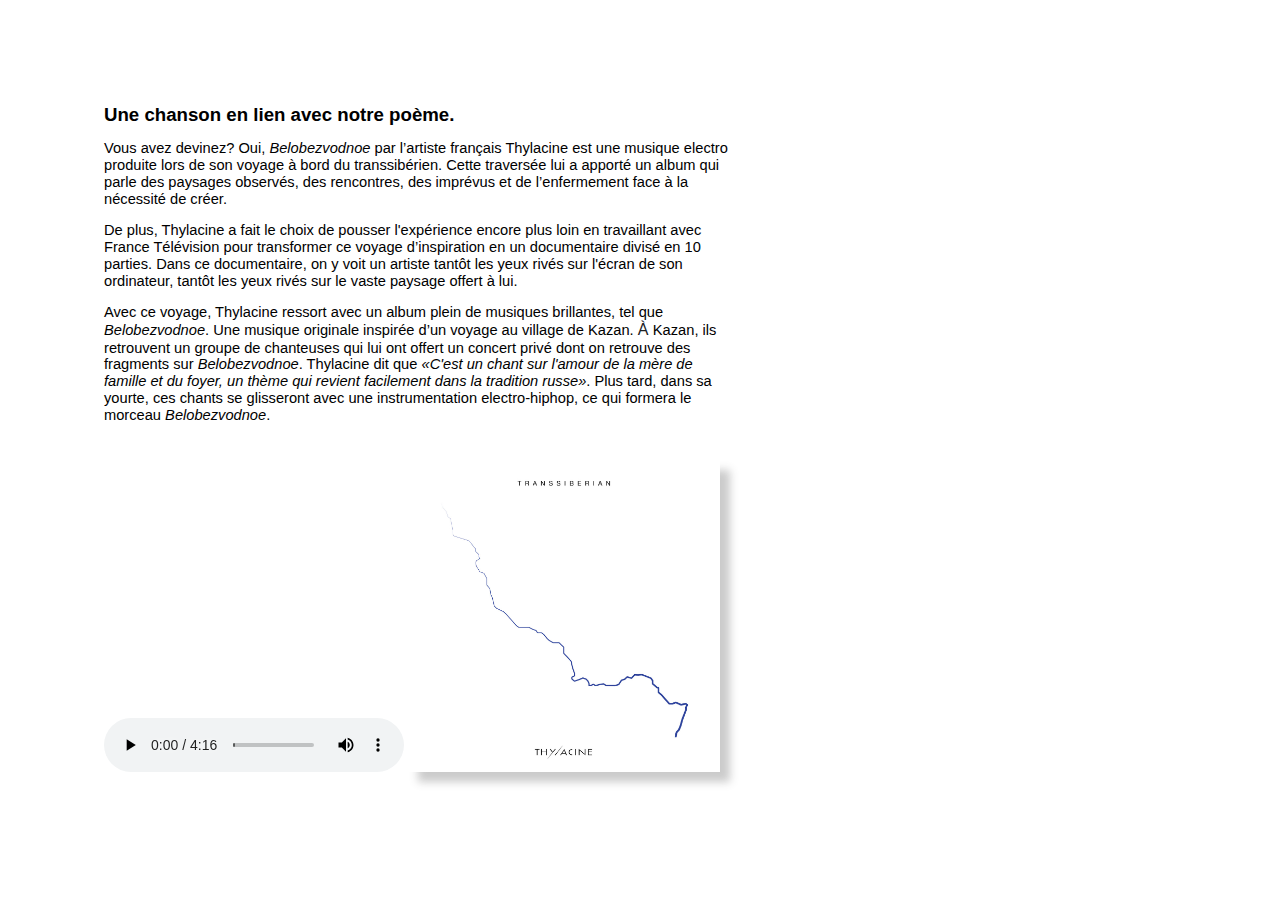
==== subpages/kazan.html @ c1306a1d "Add files via upload" ====
<!DOCTYPE html>
<html lang="en">
<head>
    <meta charset="UTF-8">
    <meta http-equiv="X-UA-Compatible" content="IE=edge">
    <meta name="viewport" content="width=device-width, initial-scale=1.0">
    <title>Kazan</title>
    <link rel="stylesheet" href="stylesheet.css">
    <style>
        img{
            width: 50%;
            filter: drop-shadow(10px 10px 4px #2626263d);
        }
    </style>
</head>
<body>
   <style type="text/css">ol{margin:0;padding:0}table td,table th{padding:0}.c2{color:#000000;font-weight:700;text-decoration:none;vertical-align:baseline;font-size:14pt;font-family:"Arial";font-style:normal}.c4{color:#000000;font-weight:400;text-decoration:none;vertical-align:baseline;font-size:11pt;font-family:"Arial";font-style:normal}.c0{padding-top:0pt;padding-bottom:0pt;line-height:1.15;orphans:2;widows:2;text-align:left}.c6{background-color:#ffffff;font-size:12pt;color:#202124}.c5{background-color:#ffffff;max-width:468pt;padding:72pt 72pt 72pt 72pt}.c3{height:11pt}.c1{font-style:italic}.title{padding-top:0pt;color:#000000;font-size:26pt;padding-bottom:3pt;font-family:"Arial";line-height:1.15;page-break-after:avoid;orphans:2;widows:2;text-align:left}.subtitle{padding-top:0pt;color:#666666;font-size:15pt;padding-bottom:16pt;font-family:"Arial";line-height:1.15;page-break-after:avoid;orphans:2;widows:2;text-align:left}li{color:#000000;font-size:11pt;font-family:"Arial"}p{margin:0;color:#000000;font-size:11pt;font-family:"Arial"}h1{padding-top:20pt;color:#000000;font-size:20pt;padding-bottom:6pt;font-family:"Arial";line-height:1.15;page-break-after:avoid;orphans:2;widows:2;text-align:left}h2{padding-top:18pt;color:#000000;font-size:16pt;padding-bottom:6pt;font-family:"Arial";line-height:1.15;page-break-after:avoid;orphans:2;widows:2;text-align:left}h3{padding-top:16pt;color:#434343;font-size:14pt;padding-bottom:4pt;font-family:"Arial";line-height:1.15;page-break-after:avoid;orphans:2;widows:2;text-align:left}h4{padding-top:14pt;color:#666666;font-size:12pt;padding-bottom:4pt;font-family:"Arial";line-height:1.15;page-break-after:avoid;orphans:2;widows:2;text-align:left}h5{padding-top:12pt;color:#666666;font-size:11pt;padding-bottom:4pt;font-family:"Arial";line-height:1.15;page-break-after:avoid;orphans:2;widows:2;text-align:left}h6{padding-top:12pt;color:#666666;font-size:11pt;padding-bottom:4pt;font-family:"Arial";line-height:1.15;page-break-after:avoid;font-style:italic;orphans:2;widows:2;text-align:left}</style><body class="c5"><p class="c0"><span class="c2">Une chanson en lien avec notre po&egrave;me. </span></p><p class="c0 c3"><span class="c4"></span></p><p class="c0"><span>Vous avez devinez? Oui, </span><span class="c1">Belobezvodnoe </span><span>pa</span><span class="c4">r l&rsquo;artiste fran&ccedil;ais Thylacine est une musique electro produite lors de son voyage &agrave; bord du transsib&eacute;rien. Cette travers&eacute;e lui a apport&eacute; un album qui parle des paysages observ&eacute;s, des rencontres, des impr&eacute;vus et de l&rsquo;enfermement face &agrave; la n&eacute;cessit&eacute; de cr&eacute;er.</span></p><p class="c0 c3"><span class="c4"></span></p><p class="c0"><span class="c4">De plus, Thylacine a fait le choix de pousser l&#39;exp&eacute;rience encore plus loin en travaillant avec France T&eacute;l&eacute;vision pour transformer ce voyage d&rsquo;inspiration en un documentaire divis&eacute; en 10 parties. Dans ce documentaire, on y voit un artiste tant&ocirc;t les yeux riv&eacute;s sur l&#39;&eacute;cran de son ordinateur, tant&ocirc;t les yeux riv&eacute;s sur le vaste paysage offert &agrave; lui. </span></p><p class="c0 c3"><span class="c4"></span></p><p class="c0"><span>Avec ce voyage, Thylacine ressort avec un album plein de musiques brillantes, tel que </span><span class="c1">Belobezvodnoe</span><span>. Une musique originale inspir&eacute;e d&rsquo;un voyage au village de Kazan. </span><span class="c6">&Agrave; </span><span>Kazan, ils retrouvent un groupe de chanteuses qui lui ont offert un concert priv&eacute; dont on retrouve des fragments sur </span><span class="c1">Belobezvodnoe</span><span>. Thylacine dit que </span><span class="c1">&laquo;C&#39;est un chant sur l&#39;amour de la m&egrave;re de famille et du foyer, un th&egrave;me qui revient facilement dans la tradition russe&raquo;</span><span>. Plus tard, dans sa yourte, ces chants se glisseront avec une instrumentation electro-hiphop, ce qui formera le morceau </span><span class="c1">Belobezvodnoe</span><span class="c4">.</span></p></body>
   <br>
   <br>
   <audio controls autoplay>
    <source src="/y2mate.com - Thylacine  Belobezvodnoe.mp3" type="audio/mp3">
   </audio>
   <img src="/images/a0076227323_10.jpg">
</body>
</html>
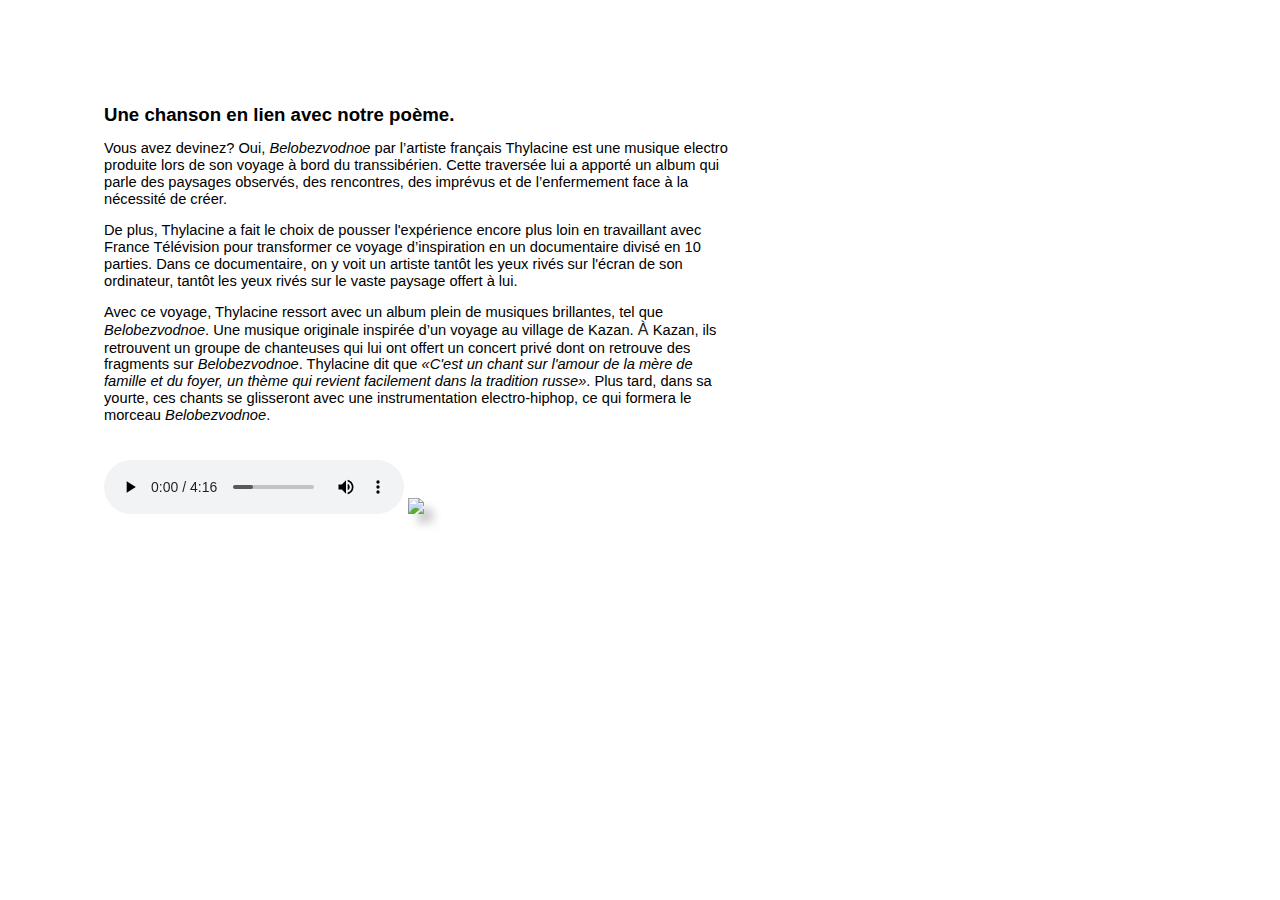
==== commit 82838e6f: "Update kazan.html" ====
--- a/subpages/kazan.html
+++ b/subpages/kazan.html
@@ -20,6 +20,6 @@
    <audio controls autoplay>
     <source src="/y2mate.com - Thylacine  Belobezvodnoe.mp3" type="audio/mp3">
    </audio>
-   <img src="/images/a0076227323_10.jpg">
+   <img src="https://cdn.discordapp.com/attachments/915595652292034601/975445230193090621/a0076227323_10.jpg">
 </body>
-</html>+</html>
